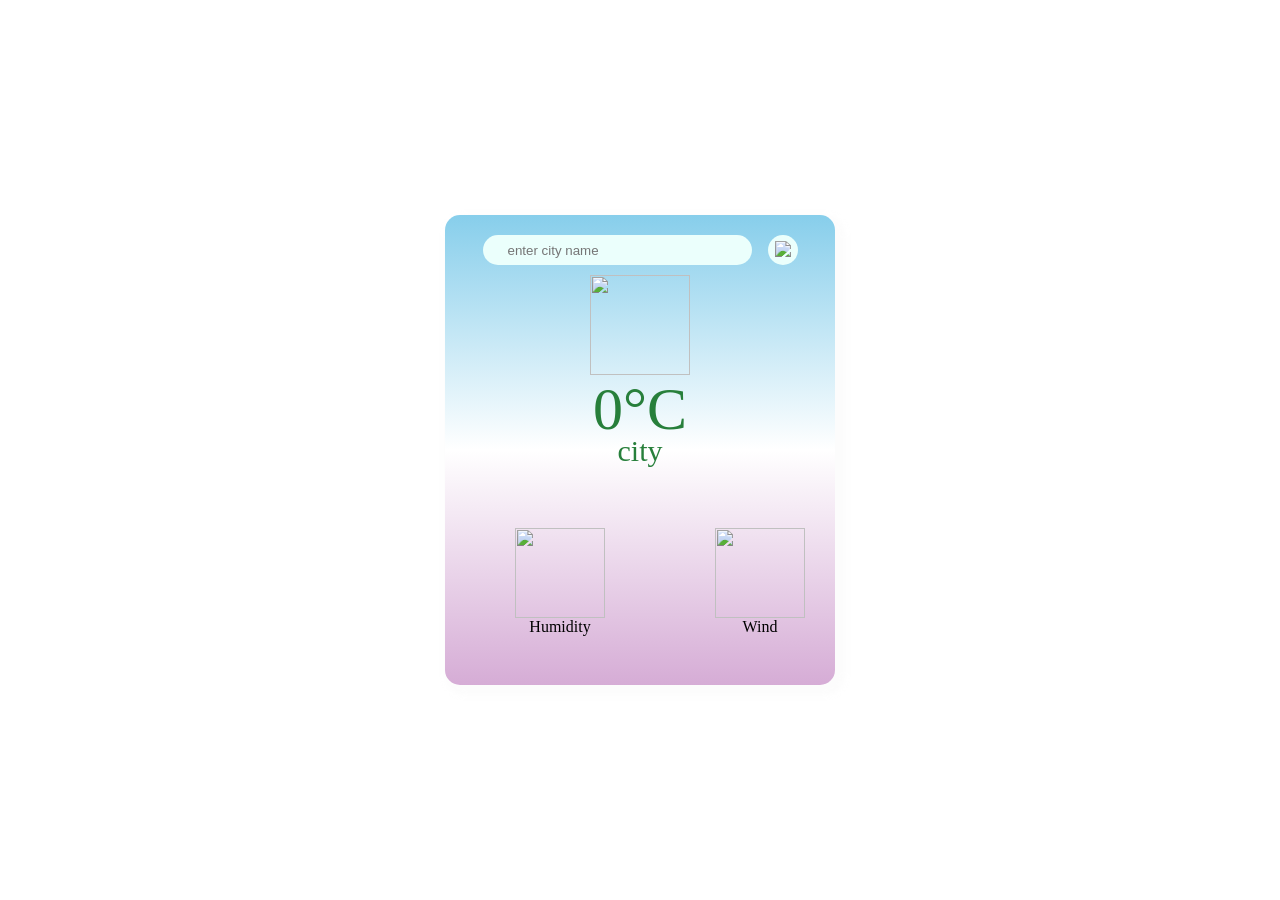
==== weatherapp.html @ 6de49b93 "Add files via upload" ====
<!DOCTYPE html>
<html lang="en">
<head>
    <meta charset="UTF-8">
    <meta name="viewport" content="width=device-width, initial-scale=1.0">
    <title>Document</title>
</head>
  <style>
        *{
            margin: 0;
            padding: 0;
        }

        body{
            height: 100vh;
            width: 100vw;
            background-image: url(33932.jpg);
            background-size: cover;
            display: flex;
            align-items: center;
            justify-content: center;
        }

        .container{
            margin: 20px;
            padding: 20px;
            display: flex;
            flex-direction: column;
            border: 2px;
            border-radius: 15px;
            background-image: linear-gradient(to bottom,skyblue,rgba(0, 0, 255, 0),rgba(128, 0, 128, 0.327));
            display: flex;
            align-items: center; 
            /* justify-content: center; */
            height: 430px;
            width: 350px;
            gap: 0;
            box-shadow: 5px 5px 5px 5px rgba(245, 245, 245, 0.34);
            justify-content: flex-start;


        }
        .search{
            width: 90%;
            display: flex;
            align-items:center;
            justify-content:space-between ;
        }
        .search input{
            border: 0;
            outline: 0;
            background:#ebfffc;
            color: #555;
            padding: 10px 25px;
            height: 10px;
            border-radius: 30px;
            
            flex: 1;
            margin-right: 16px;
        }
        .search button{
            border: 0;
            outline: 0;
            background:#ebfffc;
            border-radius: 50%;
            width: 30px;
            height: 30px;
            cursor: pointer;

        }
       
        .search img{
            width: 10px;
        }
        .weather img{
            height: 100px;
            width: 100px;
            display: block;
            margin: 0 auto;
            padding-top: 10px ;
            
           
             
        }
        .weather h1{
            font-weight: 500;
            font-size: 60px;
            text-align: center;
            color: rgb(39, 127, 59);
        }
        .weather h2{
            font-weight: 400;
            font-size: 30px;
            margin-top: -10px;
            text-align: center;
            color: rgb(39, 127, 59);
        }
        .details{
            display: flex;
            align-items: center;
            justify-content: space-between;
            padding: 0 20px ;
            margin-top: 50px;
            gap:70px;
            text-align: center;
            width: 100%;
            border: 2px;
            
        }
        .col img{
            height: 90px ;
            width: 90px;

        }
          /* .col{
             height: 90px ;
            width: 90px;
             background-color: rgba(255, 255, 255, 0.518); */
            /* background-color: white;
            align-content: center;
            border: 2px;
            box-shadow: 2px 2px 2px 2px rgba(128, 128, 128, 0.695);
            border-radius: 8px;  }*/
             
     
          
        .status{
            text-align: center;
            color:  rgb(39, 127, 59);
            
        }
       
       
    </style>
<body>
    <div class="container">
        <div class="search">
            <input type="text" id="city" spellcheck="false" placeholder="enter city name">
            <button  id="btn"><img src="search.png"></button>

        </div>
        <div class="weather">
            <img src="question-mark.png" class="weather-icon">
             <p class="status"></p>
            <h1 class="temp">0°C</h1>
            <h2 class="city">city</h2>
           
            
            <div class="details">
                <div class="col">
                <img src="cloud (1).png">
                <p class="humidity"></p>
                <p>Humidity</p>
                </div>
                <div class="col">
                <img src="wind (2).png">
                <p class="wind"></p>
                <p>Wind</p>
                </div>
                </div>
            </div>
           
        </div>
       
    </div>
    <script>
        const cityname=document.getElementById('city');
        const button=document.getElementById('btn');
        const weather_icon=document.querySelector(".weather-icon");
        const status=document.querySelector('.status');
        const details=document.querySelector('.details');
        const temp=document.querySelector('.temp');
        const city=document.querySelector('.city');


        const apikey="c362c96b1ed026bf378ea41d961d84ac";
        const apiurl="https://api.openweathermap.org/data/2.5/weather?units=metric&q=";
        async function checkweather(cityname){
            const response=await fetch(apiurl +cityname + `&appid=${apikey}`);
             var data=await response.json();
            console.log(data);
            if(response.status==404){
                 status.innerHTML = `<h1 style="color: red; font-size: medium; margin-top: 10px;">
        Sorry, city not found. Please enter a valid city.
        </h1>`;
                weather_icon.src="404-error.png";
                weather_icon.style.paddingTop="100px";
                temp.style.display="none";
                city.style.display="none";
                details.style.display="none";
                document.querySelector('.container').style.justifyContent="flex-start";
                return;
               
            }
              status.innerHTML = "";
              temp.style.display = "block";
              city.style.display = "block";
              details.style.display = "flex";
              weather_icon.style.paddingTop="0";
              weather_icon.src="weather (1).png";

           document.querySelector(".city").innerHTML=data.name;
            document.querySelector(".temp").innerHTML=Math.round(data.main.temp) + "°C";
            document.querySelector(".humidity").innerHTML=data.main.humidity + "%";
            document.querySelector(".wind").innerHTML=data.wind.speed + " km/hr";
           
            if(data.weather[0].main=="Clouds"){
                weather_icon.src="cloudy.png";
                status.innerHTML="<h4>Cloudy</h4>";
            }
            else if(data.weather[0].main=="Rain"){
                weather_icon.src="thunderstorm.png";
                status.innerHTML="<h4>Rainy</h4>";
            }
             else if(data.weather[0].main=="Clear"){
                weather_icon.src="sunny.png";
                status.innerHTML="<h4>Clear</h4>";
            }
             else if(data.weather[0].main=="Drizzle"){
                weather_icon.src="drizzle.png";
                status.innerHTML="<h4>Drizzle</h4>";
            }
            else if(data.weather[0].main=="Snow"){
                weather_icon.src="snowy.png";
                status.innerHTML="<h4>Snow</h4>";
            }
            else if(data.weather[0].main=="Haze"){
                weather_icon.src="haze.png";
                status.innerHTML="<h4>Haze</h4>";
            }
            else if(data.weather[0].main=="Smoke"){
                weather_icon.src="nature.png";
                status.innerHTML="<h4>Smoke</h4>";
            }
             else if(data.weather[0].main=="Mist"){
                weather_icon.src="fog.png";
                status.innerHTML="<h4>Mist</h4>";
            }

          

        }
    
        button.addEventListener("click",()=>{
            if(cityname.value==""){
                alert('Please enter the city name');
            }
            
            else{
        checkweather(cityname.value);
        if(cityname.value=="undefined"){
                alert('Please enter the city name');
            }
    }
}
)


    </script>
</body>

</html>
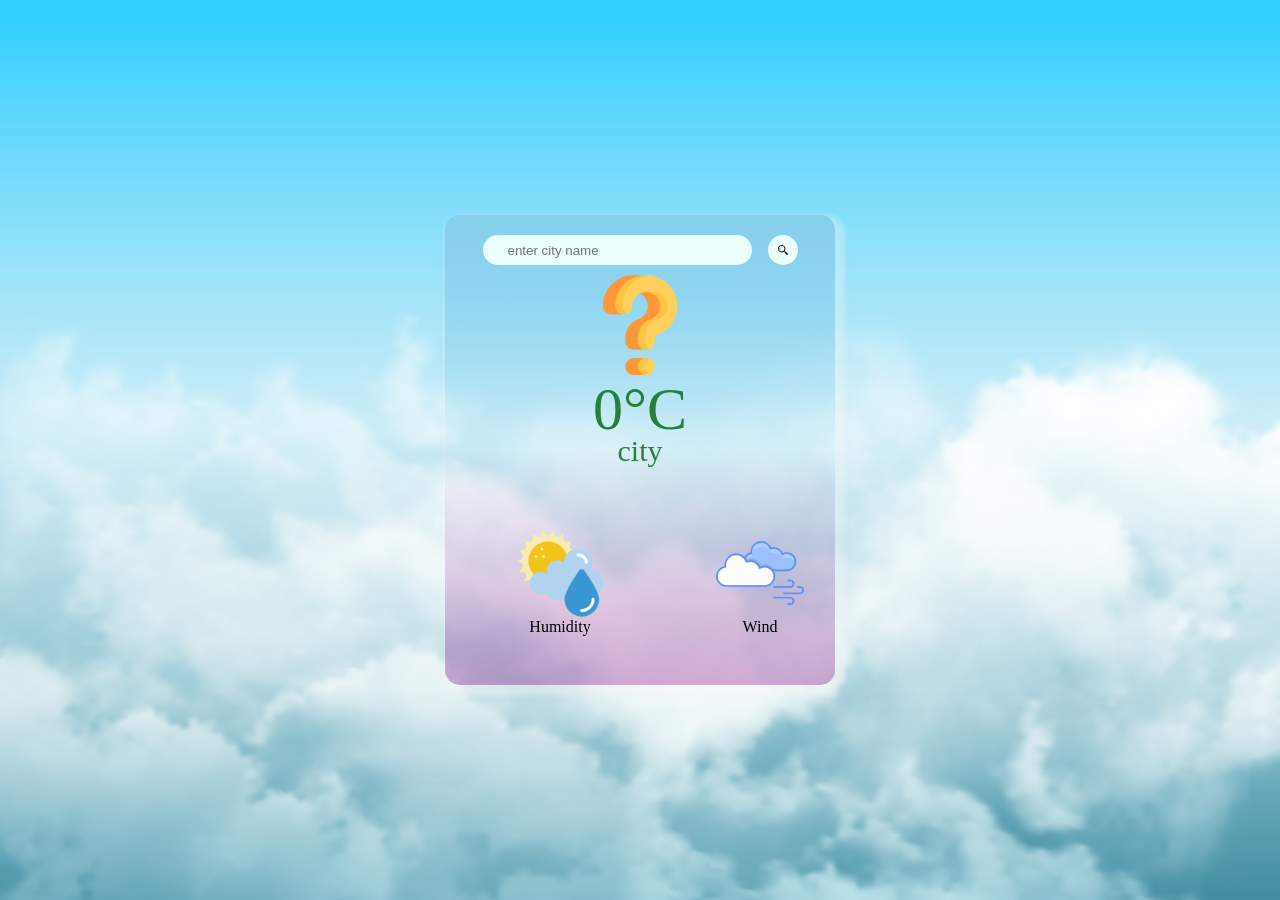
==== commit a832ef53: "Add files via upload" ====
--- a/weatherapp.html
+++ b/weatherapp.html
@@ -5,142 +5,16 @@
     <meta name="viewport" content="width=device-width, initial-scale=1.0">
     <title>Document</title>
 </head>
-  <style>
-        *{
-            margin: 0;
-            padding: 0;
-        }
-
-        body{
-            height: 100vh;
-            width: 100vw;
-            background-image: url(33932.jpg);
-            background-size: cover;
-            display: flex;
-            align-items: center;
-            justify-content: center;
-        }
-
-        .container{
-            margin: 20px;
-            padding: 20px;
-            display: flex;
-            flex-direction: column;
-            border: 2px;
-            border-radius: 15px;
-            background-image: linear-gradient(to bottom,skyblue,rgba(0, 0, 255, 0),rgba(128, 0, 128, 0.327));
-            display: flex;
-            align-items: center; 
-            /* justify-content: center; */
-            height: 430px;
-            width: 350px;
-            gap: 0;
-            box-shadow: 5px 5px 5px 5px rgba(245, 245, 245, 0.34);
-            justify-content: flex-start;
-
-
-        }
-        .search{
-            width: 90%;
-            display: flex;
-            align-items:center;
-            justify-content:space-between ;
-        }
-        .search input{
-            border: 0;
-            outline: 0;
-            background:#ebfffc;
-            color: #555;
-            padding: 10px 25px;
-            height: 10px;
-            border-radius: 30px;
-            
-            flex: 1;
-            margin-right: 16px;
-        }
-        .search button{
-            border: 0;
-            outline: 0;
-            background:#ebfffc;
-            border-radius: 50%;
-            width: 30px;
-            height: 30px;
-            cursor: pointer;
-
-        }
-       
-        .search img{
-            width: 10px;
-        }
-        .weather img{
-            height: 100px;
-            width: 100px;
-            display: block;
-            margin: 0 auto;
-            padding-top: 10px ;
-            
-           
-             
-        }
-        .weather h1{
-            font-weight: 500;
-            font-size: 60px;
-            text-align: center;
-            color: rgb(39, 127, 59);
-        }
-        .weather h2{
-            font-weight: 400;
-            font-size: 30px;
-            margin-top: -10px;
-            text-align: center;
-            color: rgb(39, 127, 59);
-        }
-        .details{
-            display: flex;
-            align-items: center;
-            justify-content: space-between;
-            padding: 0 20px ;
-            margin-top: 50px;
-            gap:70px;
-            text-align: center;
-            width: 100%;
-            border: 2px;
-            
-        }
-        .col img{
-            height: 90px ;
-            width: 90px;
-
-        }
-          /* .col{
-             height: 90px ;
-            width: 90px;
-             background-color: rgba(255, 255, 255, 0.518); */
-            /* background-color: white;
-            align-content: center;
-            border: 2px;
-            box-shadow: 2px 2px 2px 2px rgba(128, 128, 128, 0.695);
-            border-radius: 8px;  }*/
-             
-     
-          
-        .status{
-            text-align: center;
-            color:  rgb(39, 127, 59);
-            
-        }
-       
-       
-    </style>
+ <link rel="stylesheet" href="style.css">
 <body>
     <div class="container">
         <div class="search">
             <input type="text" id="city" spellcheck="false" placeholder="enter city name">
-            <button  id="btn"><img src="search.png"></button>
+            <button  id="btn"><img src="images/search.png"></button>
 
         </div>
         <div class="weather">
-            <img src="question-mark.png" class="weather-icon">
+            <img src="images/question-mark.png" class="weather-icon">
              <p class="status"></p>
             <h1 class="temp">0°C</h1>
             <h2 class="city">city</h2>
@@ -148,12 +22,12 @@
             
             <div class="details">
                 <div class="col">
-                <img src="cloud (1).png">
+                <img src="images/cloud (1).png">
                 <p class="humidity"></p>
                 <p>Humidity</p>
                 </div>
                 <div class="col">
-                <img src="wind (2).png">
+                <img src="images/wind (2).png">
                 <p class="wind"></p>
                 <p>Wind</p>
                 </div>
@@ -163,100 +37,7 @@
         </div>
        
     </div>
-    <script>
-        const cityname=document.getElementById('city');
-        const button=document.getElementById('btn');
-        const weather_icon=document.querySelector(".weather-icon");
-        const status=document.querySelector('.status');
-        const details=document.querySelector('.details');
-        const temp=document.querySelector('.temp');
-        const city=document.querySelector('.city');
-
-
-        const apikey="c362c96b1ed026bf378ea41d961d84ac";
-        const apiurl="https://api.openweathermap.org/data/2.5/weather?units=metric&q=";
-        async function checkweather(cityname){
-            const response=await fetch(apiurl +cityname + `&appid=${apikey}`);
-             var data=await response.json();
-            console.log(data);
-            if(response.status==404){
-                 status.innerHTML = `<h1 style="color: red; font-size: medium; margin-top: 10px;">
-        Sorry, city not found. Please enter a valid city.
-        </h1>`;
-                weather_icon.src="404-error.png";
-                weather_icon.style.paddingTop="100px";
-                temp.style.display="none";
-                city.style.display="none";
-                details.style.display="none";
-                document.querySelector('.container').style.justifyContent="flex-start";
-                return;
-               
-            }
-              status.innerHTML = "";
-              temp.style.display = "block";
-              city.style.display = "block";
-              details.style.display = "flex";
-              weather_icon.style.paddingTop="0";
-              weather_icon.src="weather (1).png";
-
-           document.querySelector(".city").innerHTML=data.name;
-            document.querySelector(".temp").innerHTML=Math.round(data.main.temp) + "°C";
-            document.querySelector(".humidity").innerHTML=data.main.humidity + "%";
-            document.querySelector(".wind").innerHTML=data.wind.speed + " km/hr";
-           
-            if(data.weather[0].main=="Clouds"){
-                weather_icon.src="cloudy.png";
-                status.innerHTML="<h4>Cloudy</h4>";
-            }
-            else if(data.weather[0].main=="Rain"){
-                weather_icon.src="thunderstorm.png";
-                status.innerHTML="<h4>Rainy</h4>";
-            }
-             else if(data.weather[0].main=="Clear"){
-                weather_icon.src="sunny.png";
-                status.innerHTML="<h4>Clear</h4>";
-            }
-             else if(data.weather[0].main=="Drizzle"){
-                weather_icon.src="drizzle.png";
-                status.innerHTML="<h4>Drizzle</h4>";
-            }
-            else if(data.weather[0].main=="Snow"){
-                weather_icon.src="snowy.png";
-                status.innerHTML="<h4>Snow</h4>";
-            }
-            else if(data.weather[0].main=="Haze"){
-                weather_icon.src="haze.png";
-                status.innerHTML="<h4>Haze</h4>";
-            }
-            else if(data.weather[0].main=="Smoke"){
-                weather_icon.src="nature.png";
-                status.innerHTML="<h4>Smoke</h4>";
-            }
-             else if(data.weather[0].main=="Mist"){
-                weather_icon.src="fog.png";
-                status.innerHTML="<h4>Mist</h4>";
-            }
-
-          
-
-        }
-    
-        button.addEventListener("click",()=>{
-            if(cityname.value==""){
-                alert('Please enter the city name');
-            }
-            
-            else{
-        checkweather(cityname.value);
-        if(cityname.value=="undefined"){
-                alert('Please enter the city name');
-            }
-    }
-}
-)
-
-
-    </script>
+    <script src="script.js"></script>
 </body>
 
 </html>
--- a/style.css
+++ b/style.css
@@ -0,0 +1,114 @@
+
+        *{
+            margin: 0;
+            padding: 0;
+        }
+
+        body{
+            height: 100vh;
+            width: 100vw;
+            background-image: url(images/33932.jpg);
+            background-size: cover;
+            display: flex;
+            align-items: center;
+            justify-content: center;
+        }
+
+        .container{
+            margin: 20px;
+            padding: 20px;
+            display: flex;
+            flex-direction: column;
+            border: 2px;
+            border-radius: 15px;
+            background-image: linear-gradient(to bottom,skyblue,rgba(0, 0, 255, 0),rgba(128, 0, 128, 0.327));
+            display: flex;
+            align-items: center; 
+            /* justify-content: center; */
+            height: 430px;
+            width: 350px;
+            gap: 0;
+            box-shadow: 5px 5px 5px 5px rgba(245, 245, 245, 0.34);
+            justify-content: flex-start;
+
+
+        }
+        .search{
+            width: 90%;
+            display: flex;
+            align-items:center;
+            justify-content:space-between ;
+        }
+        .search input{
+            border: 0;
+            outline: 0;
+            background:#ebfffc;
+            color: #555;
+            padding: 10px 25px;
+            height: 10px;
+            border-radius: 30px;
+            
+            flex: 1;
+            margin-right: 16px;
+        }
+        .search button{
+            border: 0;
+            outline: 0;
+            background:#ebfffc;
+            border-radius: 50%;
+            width: 30px;
+            height: 30px;
+            cursor: pointer;
+
+        }
+       
+        .search img{
+            width: 10px;
+        }
+        .weather img{
+            height: 100px;
+            width: 100px;
+            display: block;
+            margin: 0 auto;
+            padding-top: 10px ;
+            
+           
+             
+        }
+        .weather h1{
+            font-weight: 500;
+            font-size: 60px;
+            text-align: center;
+            color: rgb(39, 127, 59);
+        }
+        .weather h2{
+            font-weight: 400;
+            font-size: 30px;
+            margin-top: -10px;
+            text-align: center;
+            color: rgb(39, 127, 59);
+        }
+        .details{
+            display: flex;
+            align-items: center;
+            justify-content: space-between;
+            padding: 0 20px ;
+            margin-top: 50px;
+            gap:70px;
+            text-align: center;
+            width: 100%;
+            border: 2px;
+            
+        }
+        .col img{
+            height: 90px ;
+            width: 90px;
+
+        }
+        .status{
+            text-align: center;
+            color:  rgb(39, 127, 59);
+            
+        }
+       
+    
